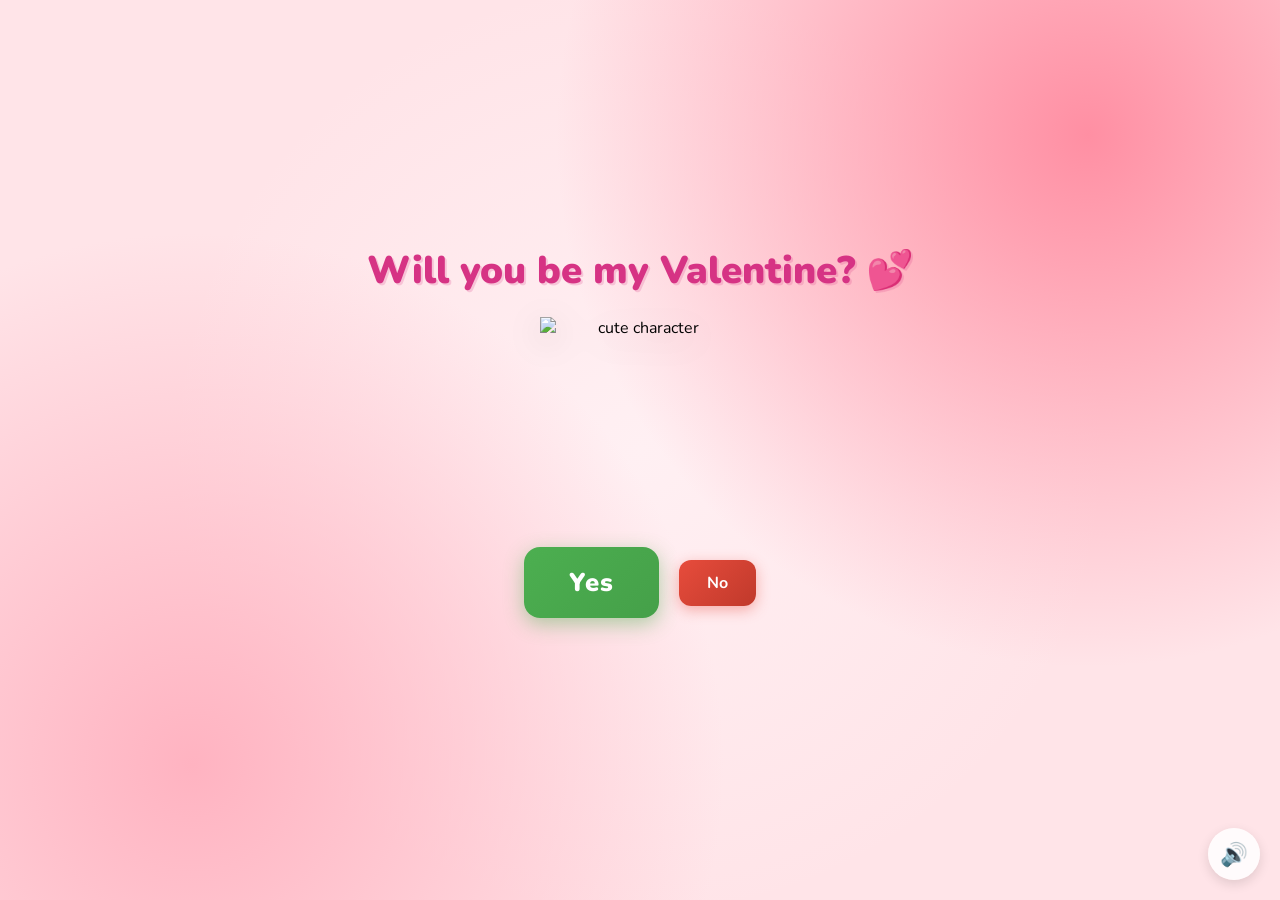
==== index.html @ 1c17838f "Добавлены файлы валентинки" ====
<!DOCTYPE html>
<html lang="en">
<head>
    <meta charset="UTF-8">
    <meta name="viewport" content="width=device-width, initial-scale=1.0">
    <title>Will you be my Valentine? 💕</title>
    <link rel="preconnect" href="https://fonts.googleapis.com">
    <link href="https://fonts.googleapis.com/css2?family=Nunito:wght@400;700;800;900&display=swap" rel="stylesheet">
    <link rel="stylesheet" href="style.css">
</head>
<body>
    <div class="hearts-bg"></div>

    <div class="container">
        <h1>Will you be my Valentine? 💕</h1>

        <div class="gif-container">
            <img id="cat-gif" src="https://media.tenor.com/EBV7OT7ACfwAAAAj/u-u-qua-qua-u-quaa.gif" alt="cute character">
        </div>

        <div class="buttons">
            <button id="yes-btn" onclick="handleYesClick()">Yes</button>
            <button id="no-btn" onclick="handleNoClick()">No</button>
        </div>
        <div id="tease-toast"></div>
    </div>

    <audio id="bg-music" loop autoplay muted>
        <source src="music/beabadoobee - Glue Song (Lyrics).mp3" type="audio/mpeg">
    </audio>

    <button id="music-toggle" onclick="toggleMusic()" title="Toggle music">🔊</button>

    <script src="script.js"></script>
</body>
</html>
---- style.css ----
* {
    margin: 0;
    padding: 0;
    box-sizing: border-box;
}

body {
    background-color: #FFE4E8;
    font-family: 'Nunito', sans-serif;
    min-height: 100vh;
    display: flex;
    justify-content: center;
    align-items: center;
    overflow: hidden;
    background-image:
        radial-gradient(circle at 15% 85%, #ffb3c1 0%, transparent 40%),
        radial-gradient(circle at 85% 15%, #ff8fa3 0%, transparent 40%),
        radial-gradient(circle at 50% 50%, #fff0f3 0%, transparent 60%);
}

/* Floating hearts background */
.hearts-bg {
    position: fixed;
    top: 0; left: 0; right: 0; bottom: 0;
    pointer-events: none;
    z-index: 0;
    overflow: hidden;
}

.hearts-bg::before,
.hearts-bg::after {
    content: '💕 💗 💖 💝 💓';
    position: absolute;
    font-size: 1.5rem;
    opacity: 0.15;
    animation: floatHearts 12s linear infinite;
    white-space: nowrap;
    top: 100%;
    left: 10%;
}

.hearts-bg::after {
    animation-delay: 6s;
    left: 60%;
    content: '💗 💕 💓 💖 💝';
}

@keyframes floatHearts {
    from { transform: translateY(0); opacity: 0.15; }
    to { transform: translateY(-110vh); opacity: 0; }
}

.container {
    position: relative;
    z-index: 1;
    text-align: center;
    padding: 40px 20px;
}

h1 {
    font-size: 2.4rem;
    color: #d63384;
    font-weight: 900;
    margin-bottom: 20px;
    text-shadow: 2px 2px 0px rgba(214, 51, 132, 0.2);
    animation: wiggle 2s ease-in-out infinite;
}

@keyframes wiggle {
    0%, 100% { transform: rotate(-1deg); }
    50% { transform: rotate(1deg); }
}

.gif-container {
    margin: 20px auto;
    display: flex;
    justify-content: center;
}

#cat-gif {
    width: 200px;
    height: 200px;
    object-fit: contain;
    filter: drop-shadow(0 8px 16px rgba(0,0,0,0.15));
    transition: opacity 0.3s ease;
}

.buttons {
    display: flex;
    gap: 20px;
    justify-content: center;
    align-items: center;
    margin-top: 30px;
    flex-wrap: wrap;
}

#yes-btn {
    background: linear-gradient(135deg, #4CAF50, #45a049);
    color: white;
    border: none;
    border-radius: 16px;
    font-size: 1.6rem;
    font-weight: 900;
    font-family: 'Nunito', sans-serif;
    padding: 18px 45px;
    cursor: pointer;
    transition: transform 0.15s, box-shadow 0.15s;
    box-shadow: 0 6px 20px rgba(76, 175, 80, 0.45);
    letter-spacing: 1px;
}

#yes-btn:hover {
    transform: scale(1.06) translateY(-2px);
    box-shadow: 0 10px 28px rgba(76, 175, 80, 0.55);
}

#yes-btn:active {
    transform: scale(0.98);
}

#no-btn {
    background: linear-gradient(135deg, #e74c3c, #c0392b);
    color: white;
    border: none;
    border-radius: 12px;
    font-size: 1rem;
    font-weight: 700;
    font-family: 'Nunito', sans-serif;
    padding: 12px 28px;
    cursor: pointer;
    transition: background 0.2s, left 0.25s ease, top 0.25s ease;
    box-shadow: 0 4px 14px rgba(231, 76, 60, 0.4);
}

#no-btn:hover {
    background: linear-gradient(135deg, #c0392b, #a93226);
}


#tease-toast {
    margin-top: 14px;
    font-size: 1rem;
    color: #d63384;
    font-weight: 700;
    font-style: italic;
    opacity: 0;
    transform: translateY(6px);
    transition: opacity 0.3s ease, transform 0.3s ease;
    min-height: 1.5rem;
}

#tease-toast.show {
    opacity: 1;
    transform: translateY(0);
}

/* Music toggle button */
#music-toggle {
    position: fixed;
    bottom: 20px;
    right: 20px;
    background: rgba(255, 255, 255, 0.85);
    border: none;
    border-radius: 50%;
    width: 52px;
    height: 52px;
    font-size: 1.4rem;
    cursor: pointer;
    backdrop-filter: blur(10px);
    box-shadow: 0 4px 12px rgba(0, 0, 0, 0.12);
    transition: transform 0.2s;
    z-index: 100;
}

#music-toggle:hover {
    transform: scale(1.1);
}

/* Yes page specific */
.yes-container h1.yes-title {
    font-size: 2.8rem;
    animation: bounceTitle 0.6s ease infinite alternate;
}

@keyframes bounceTitle {
    from { transform: translateY(0) rotate(-1deg); }
    to { transform: translateY(-12px) rotate(1deg); }
}

.yes-message {
    font-size: 1.4rem;
    color: #e91e8c;
    font-weight: 700;
    margin-top: 24px;
    animation: fadeIn 1s ease 0.5s both;
}

@keyframes fadeIn {
    from { opacity: 0; transform: translateY(10px); }
    to { opacity: 1; transform: translateY(0); }
}

.yes-container #cat-gif {
    width: 260px;
    height: 260px;
}
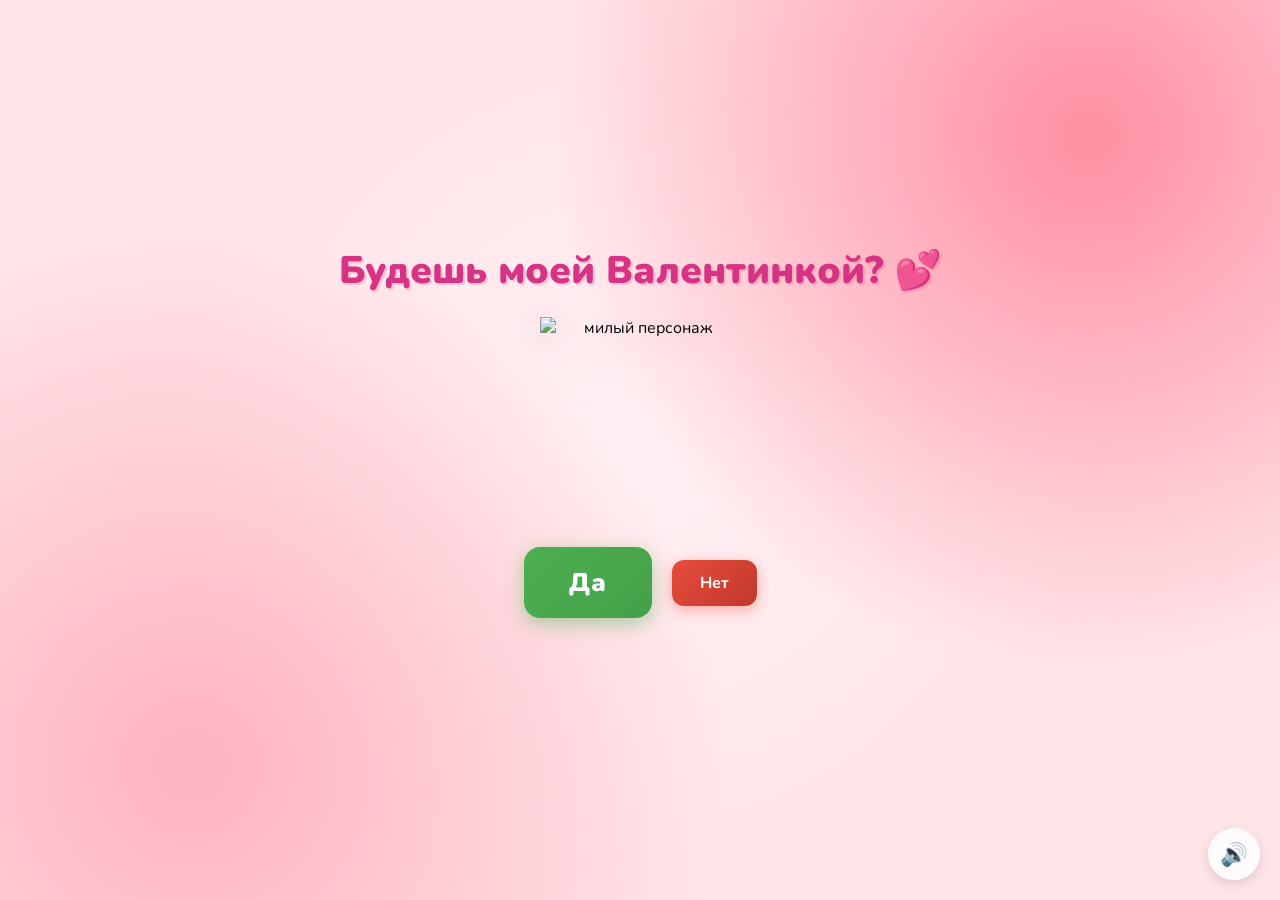
==== commit f9b1bb12: "Ru" ====
--- a/index.html
+++ b/index.html
@@ -1,9 +1,9 @@
 <!DOCTYPE html>
-<html lang="en">
+<html lang="ru">
 <head>
     <meta charset="UTF-8">
     <meta name="viewport" content="width=device-width, initial-scale=1.0">
-    <title>Will you be my Valentine? 💕</title>
+    <title>Будешь моей Валентинкой? 💕</title>
     <link rel="preconnect" href="https://fonts.googleapis.com">
     <link href="https://fonts.googleapis.com/css2?family=Nunito:wght@400;700;800;900&display=swap" rel="stylesheet">
     <link rel="stylesheet" href="style.css">
@@ -12,15 +12,15 @@
     <div class="hearts-bg"></div>
 
     <div class="container">
-        <h1>Will you be my Valentine? 💕</h1>
+        <h1>Будешь моей Валентинкой? 💕</h1>
 
         <div class="gif-container">
-            <img id="cat-gif" src="https://media.tenor.com/EBV7OT7ACfwAAAAj/u-u-qua-qua-u-quaa.gif" alt="cute character">
+            <img id="cat-gif" src="https://media.tenor.com/EBV7OT7ACfwAAAAj/u-u-qua-qua-u-quaa.gif" alt="милый персонаж">
         </div>
 
         <div class="buttons">
-            <button id="yes-btn" onclick="handleYesClick()">Yes</button>
-            <button id="no-btn" onclick="handleNoClick()">No</button>
+            <button id="yes-btn" onclick="handleYesClick()">Да</button>
+            <button id="no-btn" onclick="handleNoClick()">Нет</button>
         </div>
         <div id="tease-toast"></div>
     </div>
@@ -29,7 +29,7 @@
         <source src="music/beabadoobee - Glue Song (Lyrics).mp3" type="audio/mpeg">
     </audio>
 
-    <button id="music-toggle" onclick="toggleMusic()" title="Toggle music">🔊</button>
+    <button id="music-toggle" onclick="toggleMusic()" title="Включить/выключить музыку">🔊</button>
 
     <script src="script.js"></script>
 </body>
--- a/style.css
+++ b/style.css
@@ -18,7 +18,7 @@
         radial-gradient(circle at 50% 50%, #fff0f3 0%, transparent 60%);
 }
 
-/* Floating hearts background */
+/* Фон с плавающими сердечками */
 .hearts-bg {
     position: fixed;
     top: 0; left: 0; right: 0; bottom: 0;
@@ -154,7 +154,7 @@
     transform: translateY(0);
 }
 
-/* Music toggle button */
+/* Кнопка включения/выключения музыки */
 #music-toggle {
     position: fixed;
     bottom: 20px;
@@ -176,7 +176,7 @@
     transform: scale(1.1);
 }
 
-/* Yes page specific */
+/* Стили страницы после «Да» */
 .yes-container h1.yes-title {
     font-size: 2.8rem;
     animation: bounceTitle 0.6s ease infinite alternate;
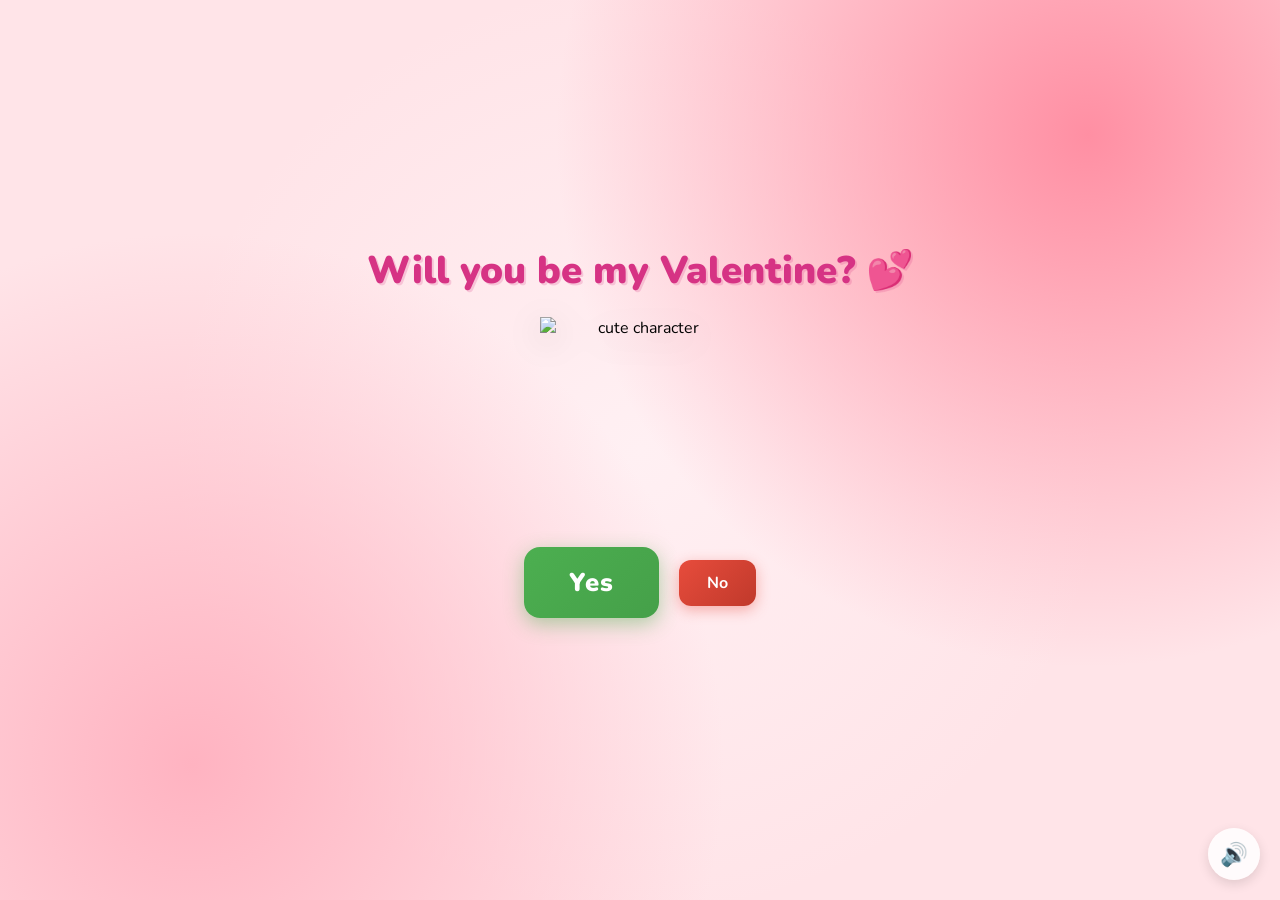
==== commit fd1f7335: "Replace project content with upstream v-day template. Sync the core pages, scripts, styles, and READ" ====
--- a/index.html
+++ b/index.html
@@ -1,9 +1,9 @@
 <!DOCTYPE html>
-<html lang="ru">
+<html lang="en">
 <head>
     <meta charset="UTF-8">
     <meta name="viewport" content="width=device-width, initial-scale=1.0">
-    <title>Будешь моей Валентинкой? 💕</title>
+    <title>Will you be my Valentine? 💕</title>
     <link rel="preconnect" href="https://fonts.googleapis.com">
     <link href="https://fonts.googleapis.com/css2?family=Nunito:wght@400;700;800;900&display=swap" rel="stylesheet">
     <link rel="stylesheet" href="style.css">
@@ -12,15 +12,15 @@
     <div class="hearts-bg"></div>
 
     <div class="container">
-        <h1>Будешь моей Валентинкой? 💕</h1>
+        <h1>Will you be my Valentine? 💕</h1>
 
         <div class="gif-container">
-            <img id="cat-gif" src="https://media.tenor.com/EBV7OT7ACfwAAAAj/u-u-qua-qua-u-quaa.gif" alt="милый персонаж">
+            <img id="cat-gif" src="https://media.tenor.com/EBV7OT7ACfwAAAAj/u-u-qua-qua-u-quaa.gif" alt="cute character">
         </div>
 
         <div class="buttons">
-            <button id="yes-btn" onclick="handleYesClick()">Да</button>
-            <button id="no-btn" onclick="handleNoClick()">Нет</button>
+            <button id="yes-btn" onclick="handleYesClick()">Yes</button>
+            <button id="no-btn" onclick="handleNoClick()">No</button>
         </div>
         <div id="tease-toast"></div>
     </div>
@@ -29,7 +29,7 @@
         <source src="music/beabadoobee - Glue Song (Lyrics).mp3" type="audio/mpeg">
     </audio>
 
-    <button id="music-toggle" onclick="toggleMusic()" title="Включить/выключить музыку">🔊</button>
+    <button id="music-toggle" onclick="toggleMusic()" title="Toggle music">🔊</button>
 
     <script src="script.js"></script>
 </body>
--- a/style.css
+++ b/style.css
@@ -18,7 +18,7 @@
         radial-gradient(circle at 50% 50%, #fff0f3 0%, transparent 60%);
 }
 
-/* Фон с плавающими сердечками */
+/* Floating hearts background */
 .hearts-bg {
     position: fixed;
     top: 0; left: 0; right: 0; bottom: 0;
@@ -154,7 +154,7 @@
     transform: translateY(0);
 }
 
-/* Кнопка включения/выключения музыки */
+/* Music toggle button */
 #music-toggle {
     position: fixed;
     bottom: 20px;
@@ -176,7 +176,7 @@
     transform: scale(1.1);
 }
 
-/* Стили страницы после «Да» */
+/* Yes page specific */
 .yes-container h1.yes-title {
     font-size: 2.8rem;
     animation: bounceTitle 0.6s ease infinite alternate;
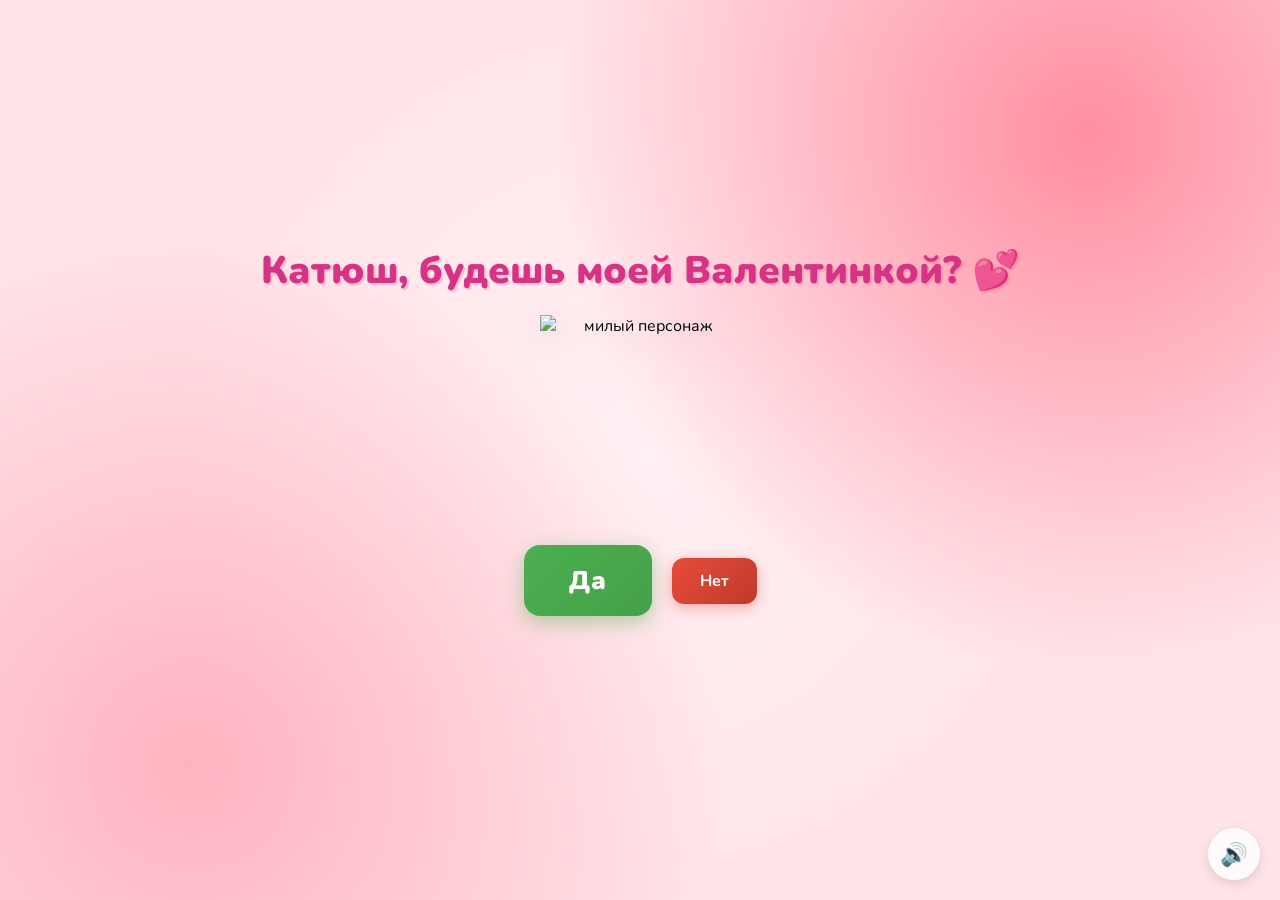
==== commit 0e8db11c: "Персонализация для Кати: русский UI, улучшенная игра, iPhone 16 - Весь интерфейс на русском, обращен" ====
--- a/index.html
+++ b/index.html
@@ -1,26 +1,29 @@
 <!DOCTYPE html>
-<html lang="en">
+<html lang="ru">
 <head>
     <meta charset="UTF-8">
-    <meta name="viewport" content="width=device-width, initial-scale=1.0">
-    <title>Will you be my Valentine? 💕</title>
+    <meta name="viewport" content="width=device-width, initial-scale=1.0, viewport-fit=cover">
+    <title>Будешь моей Валентинкой? 💕</title>
     <link rel="preconnect" href="https://fonts.googleapis.com">
     <link href="https://fonts.googleapis.com/css2?family=Nunito:wght@400;700;800;900&display=swap" rel="stylesheet">
     <link rel="stylesheet" href="style.css">
 </head>
 <body>
-    <div class="hearts-bg"></div>
+    <div class="hearts-bg">
+        <span class="hearts-layer-1">❤️ 💘 💝 💖 💗 💕</span>
+        <span class="hearts-layer-2">💓 💞 💕 💗 💖 💘</span>
+    </div>
 
     <div class="container">
-        <h1>Will you be my Valentine? 💕</h1>
+        <h1>Катюш, будешь моей Валентинкой? 💕</h1>
 
-        <div class="gif-container">
-            <img id="cat-gif" src="https://media.tenor.com/EBV7OT7ACfwAAAAj/u-u-qua-qua-u-quaa.gif" alt="cute character">
+        <div class="gif-container" id="gif-container">
+            <img id="cat-gif" src="https://media.tenor.com/EBV7OT7ACfwAAAAj/u-u-qua-qua-u-quaa.gif" alt="милый персонаж">
         </div>
 
-        <div class="buttons">
-            <button id="yes-btn" onclick="handleYesClick()">Yes</button>
-            <button id="no-btn" onclick="handleNoClick()">No</button>
+        <div class="buttons" id="buttons-wrap">
+            <button id="yes-btn" onclick="handleYesClick()">Да</button>
+            <button id="no-btn" onclick="handleNoClick()">Нет</button>
         </div>
         <div id="tease-toast"></div>
     </div>
@@ -29,7 +32,7 @@
         <source src="music/beabadoobee - Glue Song (Lyrics).mp3" type="audio/mpeg">
     </audio>
 
-    <button id="music-toggle" onclick="toggleMusic()" title="Toggle music">🔊</button>
+    <button id="music-toggle" onclick="toggleMusic()" title="Включить/выключить музыку">🔊</button>
 
     <script src="script.js"></script>
 </body>
--- a/style.css
+++ b/style.css
@@ -1,9 +1,11 @@
+/* ═══ Сброс ═══ */
 * {
     margin: 0;
     padding: 0;
     box-sizing: border-box;
 }
 
+/* ═══ Основной фон ═══ */
 body {
     background-color: #FFE4E8;
     font-family: 'Nunito', sans-serif;
@@ -16,9 +18,14 @@
         radial-gradient(circle at 15% 85%, #ffb3c1 0%, transparent 40%),
         radial-gradient(circle at 85% 15%, #ff8fa3 0%, transparent 40%),
         radial-gradient(circle at 50% 50%, #fff0f3 0%, transparent 60%);
-}
-
-/* Floating hearts background */
+    /* iPhone safe areas */
+    padding-top: env(safe-area-inset-top);
+    padding-bottom: env(safe-area-inset-bottom);
+    padding-left: env(safe-area-inset-left);
+    padding-right: env(safe-area-inset-right);
+}
+
+/* ═══ Плавающие сердечки — 4 потока ═══ */
 .hearts-bg {
     position: fixed;
     top: 0; left: 0; right: 0; bottom: 0;
@@ -45,25 +52,62 @@
     content: '💗 💕 💓 💖 💝';
 }
 
+/* Дополнительные потоки сердечек */
+.hearts-layer-1,
+.hearts-layer-2 {
+    position: absolute;
+    top: 100%;
+    white-space: nowrap;
+    pointer-events: none;
+}
+
+.hearts-layer-1 {
+    content: '';
+    left: 30%;
+    font-size: 2rem;
+    opacity: 0.1;
+    animation: floatHearts 16s linear infinite;
+    animation-delay: 3s;
+}
+.hearts-layer-1::after {
+    content: '❤️ 💘 💝 💖 💗 💕';
+}
+
+.hearts-layer-2 {
+    left: 80%;
+    font-size: 1rem;
+    opacity: 0.18;
+    animation: floatHearts 20s linear infinite;
+    animation-delay: 9s;
+}
+.hearts-layer-2::after {
+    content: '💓 💞 💕 💗 💖 💘';
+}
+
 @keyframes floatHearts {
     from { transform: translateY(0); opacity: 0.15; }
-    to { transform: translateY(-110vh); opacity: 0; }
-}
-
+    to { transform: translateY(-120vh); opacity: 0; }
+}
+
+/* ═══ Контейнер ═══ */
 .container {
     position: relative;
     z-index: 1;
     text-align: center;
     padding: 40px 20px;
-}
-
+    max-width: 100vw;
+}
+
+/* ═══ Заголовок ═══ */
 h1 {
-    font-size: 2.4rem;
+    font-size: clamp(1.6rem, 5vw, 2.4rem);
     color: #d63384;
     font-weight: 900;
     margin-bottom: 20px;
     text-shadow: 2px 2px 0px rgba(214, 51, 132, 0.2);
     animation: wiggle 2s ease-in-out infinite;
+    line-height: 1.3;
+    padding: 0 10px;
 }
 
 @keyframes wiggle {
@@ -71,10 +115,12 @@
     50% { transform: rotate(1deg); }
 }
 
+/* ═══ GIF-контейнер ═══ */
 .gif-container {
     margin: 20px auto;
     display: flex;
     justify-content: center;
+    position: relative;
 }
 
 #cat-gif {
@@ -85,6 +131,7 @@
     transition: opacity 0.3s ease;
 }
 
+/* ═══ Кнопки ═══ */
 .buttons {
     display: flex;
     gap: 20px;
@@ -104,9 +151,12 @@
     font-family: 'Nunito', sans-serif;
     padding: 18px 45px;
     cursor: pointer;
-    transition: transform 0.15s, box-shadow 0.15s;
+    transition: transform 0.15s, box-shadow 0.15s, font-size 0.3s ease, padding 0.3s ease;
     box-shadow: 0 6px 20px rgba(76, 175, 80, 0.45);
     letter-spacing: 1px;
+    -webkit-tap-highlight-color: transparent;
+    min-width: 44px;
+    min-height: 44px;
 }
 
 #yes-btn:hover {
@@ -128,15 +178,18 @@
     font-family: 'Nunito', sans-serif;
     padding: 12px 28px;
     cursor: pointer;
-    transition: background 0.2s, left 0.25s ease, top 0.25s ease;
+    transition: background 0.2s, left 0.25s ease, top 0.25s ease, opacity 0.5s ease, font-size 0.3s ease;
     box-shadow: 0 4px 14px rgba(231, 76, 60, 0.4);
+    -webkit-tap-highlight-color: transparent;
+    min-width: 44px;
+    min-height: 44px;
 }
 
 #no-btn:hover {
     background: linear-gradient(135deg, #c0392b, #a93226);
 }
 
-
+/* ═══ Toast-подсказка ═══ */
 #tease-toast {
     margin-top: 14px;
     font-size: 1rem;
@@ -154,11 +207,11 @@
     transform: translateY(0);
 }
 
-/* Music toggle button */
+/* ═══ Кнопка музыки ═══ */
 #music-toggle {
     position: fixed;
-    bottom: 20px;
-    right: 20px;
+    bottom: calc(20px + env(safe-area-inset-bottom));
+    right: calc(20px + env(safe-area-inset-right));
     background: rgba(255, 255, 255, 0.85);
     border: none;
     border-radius: 50%;
@@ -167,18 +220,104 @@
     font-size: 1.4rem;
     cursor: pointer;
     backdrop-filter: blur(10px);
+    -webkit-backdrop-filter: blur(10px);
     box-shadow: 0 4px 12px rgba(0, 0, 0, 0.12);
     transition: transform 0.2s;
     z-index: 100;
+    -webkit-tap-highlight-color: transparent;
 }
 
 #music-toggle:hover {
     transform: scale(1.1);
 }
 
-/* Yes page specific */
+/* ═══ Анимация: дрожание кнопки «Нет» ═══ */
+@keyframes shake-light {
+    0%, 100% { transform: translateX(0); }
+    25% { transform: translateX(-2px); }
+    75% { transform: translateX(2px); }
+}
+
+@keyframes shake-medium {
+    0%, 100% { transform: translateX(0); }
+    20% { transform: translateX(-4px); }
+    40% { transform: translateX(3px); }
+    60% { transform: translateX(-3px); }
+    80% { transform: translateX(4px); }
+}
+
+@keyframes shake-heavy {
+    0%, 100% { transform: translateX(0) rotate(0deg); }
+    15% { transform: translateX(-5px) rotate(-2deg); }
+    30% { transform: translateX(4px) rotate(1deg); }
+    45% { transform: translateX(-4px) rotate(-1deg); }
+    60% { transform: translateX(5px) rotate(2deg); }
+    75% { transform: translateX(-3px) rotate(-1deg); }
+    90% { transform: translateX(3px) rotate(1deg); }
+}
+
+.shake-1 { animation: shake-light 0.4s ease; }
+.shake-2 { animation: shake-medium 0.4s ease; }
+.shake-3 { animation: shake-heavy 0.5s ease; }
+
+/* ═══ Анимация: дрожание при побеге ═══ */
+@keyframes jiggle {
+    0%, 100% { transform: rotate(0deg); }
+    25% { transform: rotate(-3deg); }
+    75% { transform: rotate(3deg); }
+}
+
+.jiggle {
+    animation: jiggle 0.3s ease infinite;
+}
+
+/* ═══ Анимация: пульсация кнопки «Да» ═══ */
+@keyframes pulse {
+    0%, 100% { transform: scale(1); }
+    50% { transform: scale(1.06); }
+}
+
+.pulse {
+    animation: pulse 0.8s ease-in-out infinite;
+}
+
+/* ═══ Анимация: всплывающие emoji-реакции ═══ */
+@keyframes floatEmoji {
+    0% {
+        opacity: 1;
+        transform: translateY(0) scale(1);
+    }
+    100% {
+        opacity: 0;
+        transform: translateY(-120px) scale(1.3);
+    }
+}
+
+.float-emoji {
+    position: absolute;
+    font-size: 1.6rem;
+    pointer-events: none;
+    z-index: 10;
+    animation: floatEmoji 1.5s ease-out forwards;
+}
+
+/* ═══ След 💨 при побеге ═══ */
+@keyframes fadeTrail {
+    0% { opacity: 1; transform: scale(1); }
+    100% { opacity: 0; transform: scale(0.5); }
+}
+
+.trail-poof {
+    position: fixed;
+    font-size: 1.4rem;
+    pointer-events: none;
+    z-index: 49;
+    animation: fadeTrail 0.5s ease-out forwards;
+}
+
+/* ═══ Страница «Да» — yes.html ═══ */
 .yes-container h1.yes-title {
-    font-size: 2.8rem;
+    font-size: clamp(1.8rem, 6vw, 2.8rem);
     animation: bounceTitle 0.6s ease infinite alternate;
 }
 
@@ -188,7 +327,7 @@
 }
 
 .yes-message {
-    font-size: 1.4rem;
+    font-size: clamp(1.1rem, 3.5vw, 1.4rem);
     color: #e91e8c;
     font-weight: 700;
     margin-top: 24px;
@@ -204,3 +343,106 @@
     width: 260px;
     height: 260px;
 }
+
+/* ═══ Блок-письмо ═══ */
+.love-letter {
+    opacity: 0;
+    transform: scale(0.95);
+    transition: opacity 1s ease, transform 1s ease;
+    margin-top: 30px;
+    padding: 24px 28px;
+    background: rgba(255, 255, 255, 0.6);
+    border-radius: 20px;
+    backdrop-filter: blur(12px);
+    -webkit-backdrop-filter: blur(12px);
+    box-shadow: 0 8px 32px rgba(214, 51, 132, 0.15);
+    max-width: 420px;
+    margin-left: auto;
+    margin-right: auto;
+}
+
+.love-letter.visible {
+    opacity: 1;
+    transform: scale(1);
+}
+
+.love-letter p {
+    font-family: 'Dancing Script', cursive;
+    font-size: clamp(1.1rem, 3.5vw, 1.4rem);
+    color: #c2185b;
+    line-height: 1.6;
+    margin-bottom: 12px;
+}
+
+.love-letter .signature {
+    font-family: 'Dancing Script', cursive;
+    font-size: clamp(0.9rem, 3vw, 1.1rem);
+    color: #ad1457;
+    text-align: right;
+    margin-top: 8px;
+    font-style: italic;
+}
+
+/* ═══ Адаптация под iPhone 16 и мобильные ═══ */
+@supports (padding: env(safe-area-inset-bottom)) {
+    body {
+        padding-bottom: env(safe-area-inset-bottom);
+    }
+}
+
+@media (max-width: 480px) {
+    h1 {
+        font-size: clamp(1.4rem, 5vw, 2rem);
+        padding: 0 8px;
+    }
+
+    #cat-gif {
+        width: 160px;
+        height: 160px;
+    }
+
+    .buttons {
+        gap: 14px;
+    }
+
+    /* Стек-layout когда кнопка «Да» вырастет */
+    .buttons.stacked {
+        flex-direction: column;
+        align-items: center;
+    }
+
+    .yes-container #cat-gif {
+        width: 200px;
+        height: 200px;
+    }
+
+    .love-letter {
+        padding: 16px 18px;
+        margin-top: 20px;
+    }
+
+    .love-letter p {
+        font-size: 1rem;
+    }
+
+    #tease-toast {
+        font-size: 0.9rem;
+        padding: 0 10px;
+    }
+}
+
+@media (max-width: 375px) {
+    h1 {
+        font-size: clamp(1.2rem, 5vw, 1.7rem);
+    }
+
+    #cat-gif {
+        width: 140px;
+        height: 140px;
+    }
+
+    .yes-container #cat-gif {
+        width: 180px;
+        height: 180px;
+    }
+}
